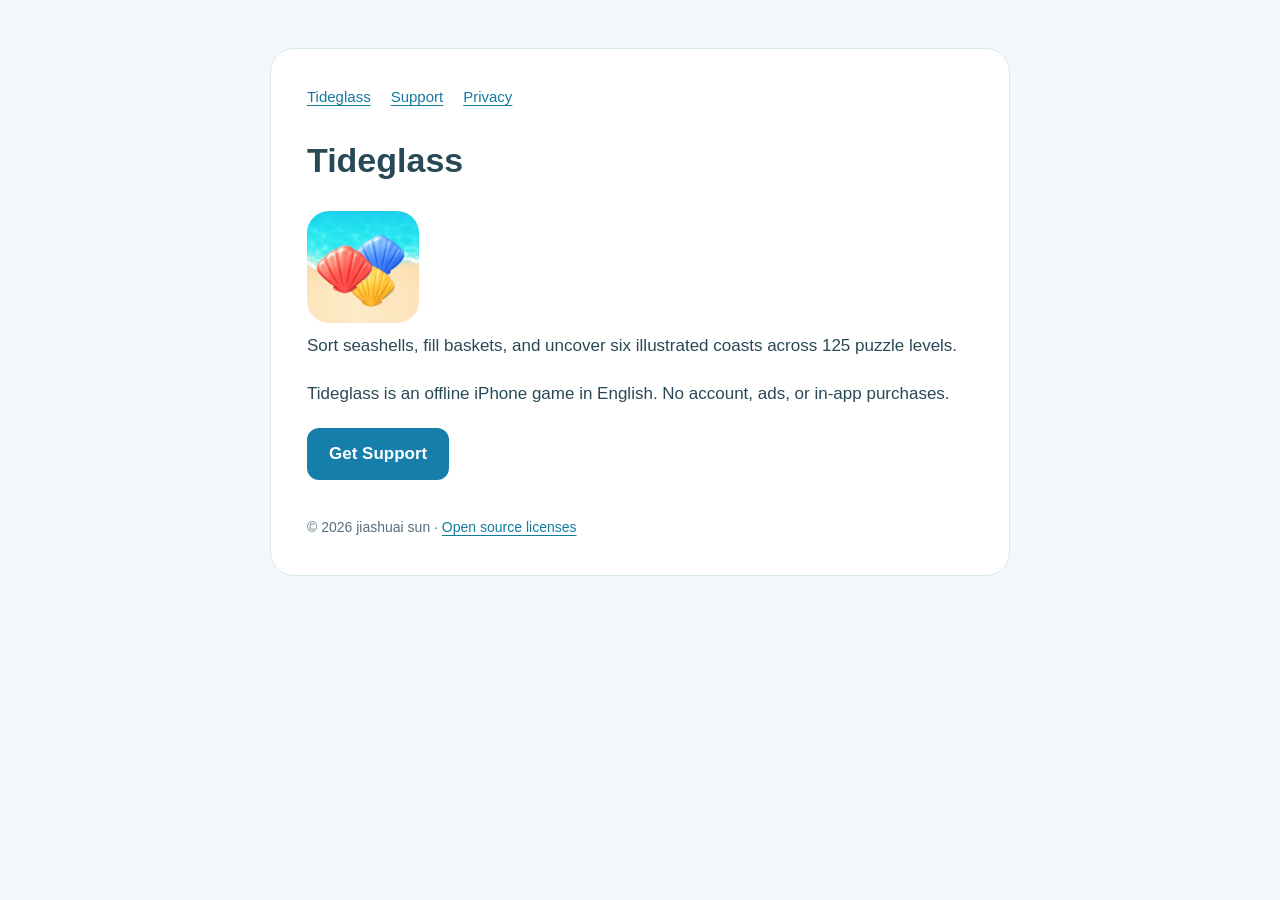
==== index.html @ 44368563 "Publish Tideglass support and privacy pages" ====
<!doctype html>
<html lang="en"><head><meta charset="utf-8"><meta name="viewport" content="width=device-width,initial-scale=1"><meta name="color-scheme" content="light"><title>Tideglass — Tideglass</title><link rel="icon" href="icon.png"><link rel="stylesheet" href="style.css"></head><body><main><nav aria-label="Main"><a href="index.html">Tideglass</a><a href="support.html">Support</a><a href="privacy.html">Privacy</a></nav><h1>Tideglass</h1><img src="icon.png" width="112" height="112" alt="Tideglass seashell icon"><p>Sort seashells, fill baskets, and uncover six illustrated coasts across 125 puzzle levels.</p><p>Tideglass is an offline iPhone game in English. No account, ads, or in-app purchases.</p><a class="button" href="support.html">Get Support</a><footer>© 2026 jiashuai sun · <a href="licenses.txt">Open source licenses</a></footer></main></body></html>
---- style.css ----
*{box-sizing:border-box}body{margin:0;background:#f5f8fa;color:#294956;font:17px/1.65 -apple-system,BlinkMacSystemFont,"Segoe UI",sans-serif}main{max-width:740px;margin:48px auto;padding:36px;background:#fff;border:1px solid #d8e8ec;border-radius:24px}nav{display:flex;flex-wrap:wrap;gap:20px;font-size:15px;margin-bottom:30px}a{color:#147b9f;text-underline-offset:3px}h1{font-size:34px;line-height:1.2;margin:16px 0 30px}p{margin:0 0 20px}ul{padding-left:22px}footer{margin-top:36px;font-size:14px;color:#58717c}img{border-radius:22px}details{padding:18px 0;border-bottom:1px solid #dde9ef}summary{cursor:pointer;font-weight:600}details p{margin:12px 0 0}.button{display:inline-block;padding:12px 22px;border-radius:12px;background:#167eab;color:white;text-decoration:none;font-weight:600}@media(max-width:600px){main{margin:16px;padding:24px}h1{font-size:30px}}
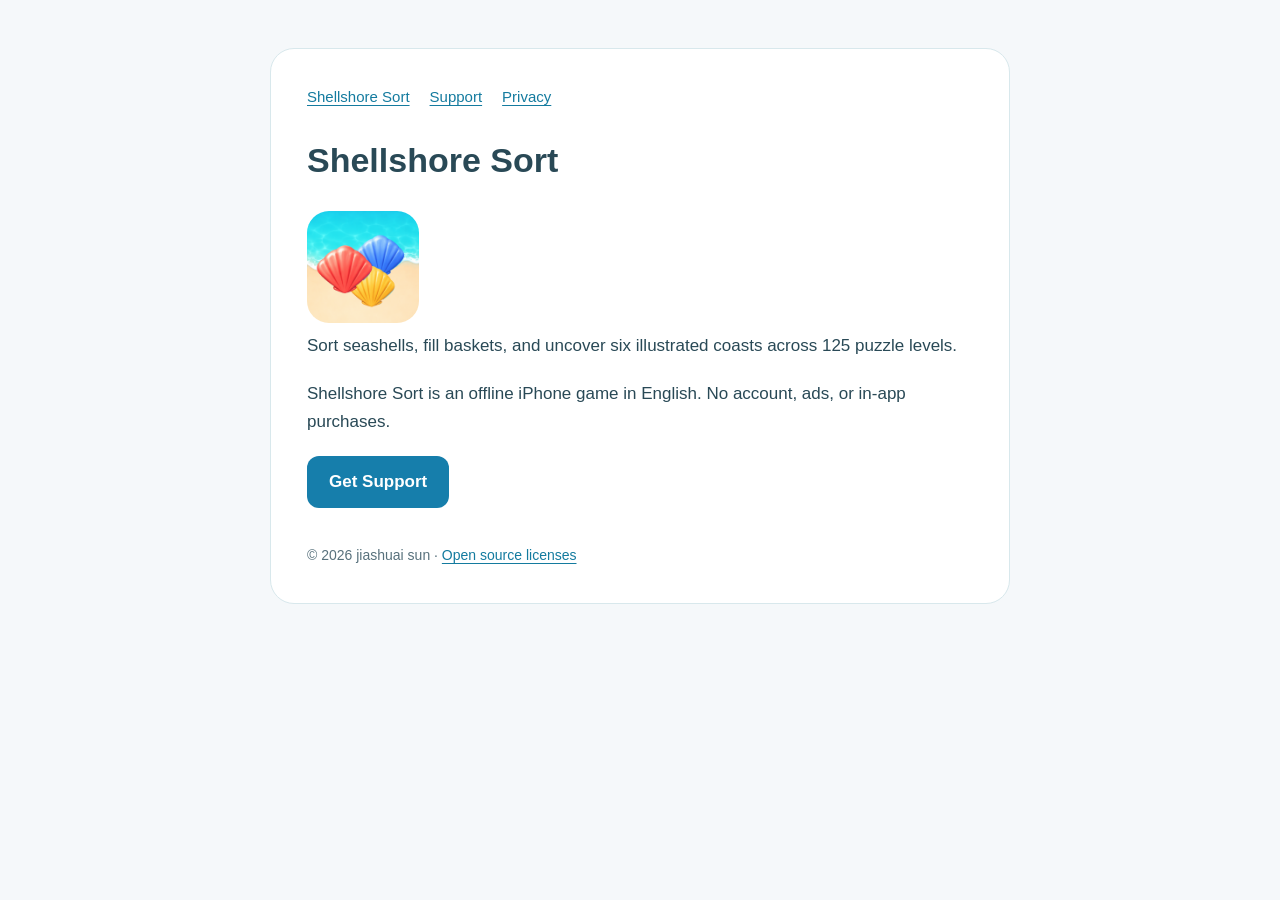
==== commit ce0e59da: "Rename public support pages to Shellshore Sort and credit audio" ====
--- a/index.html
+++ b/index.html
@@ -1,2 +1,2 @@
 <!doctype html>
-<html lang="en"><head><meta charset="utf-8"><meta name="viewport" content="width=device-width,initial-scale=1"><meta name="color-scheme" content="light"><title>Tideglass — Tideglass</title><link rel="icon" href="icon.png"><link rel="stylesheet" href="style.css"></head><body><main><nav aria-label="Main"><a href="index.html">Tideglass</a><a href="support.html">Support</a><a href="privacy.html">Privacy</a></nav><h1>Tideglass</h1><img src="icon.png" width="112" height="112" alt="Tideglass seashell icon"><p>Sort seashells, fill baskets, and uncover six illustrated coasts across 125 puzzle levels.</p><p>Tideglass is an offline iPhone game in English. No account, ads, or in-app purchases.</p><a class="button" href="support.html">Get Support</a><footer>© 2026 jiashuai sun · <a href="licenses.txt">Open source licenses</a></footer></main></body></html>
+<html lang="en"><head><meta charset="utf-8"><meta name="viewport" content="width=device-width,initial-scale=1"><meta name="color-scheme" content="light"><title>Shellshore Sort</title><link rel="icon" href="icon.png"><link rel="stylesheet" href="style.css"></head><body><main><nav aria-label="Main"><a href="index.html">Shellshore Sort</a><a href="support.html">Support</a><a href="privacy.html">Privacy</a></nav><h1>Shellshore Sort</h1><img src="icon.png" width="112" height="112" alt="Shellshore Sort seashell icon"><p>Sort seashells, fill baskets, and uncover six illustrated coasts across 125 puzzle levels.</p><p>Shellshore Sort is an offline iPhone game in English. No account, ads, or in-app purchases.</p><a class="button" href="support.html">Get Support</a><footer>© 2026 jiashuai sun · <a href="licenses.txt">Open source licenses</a></footer></main></body></html>
